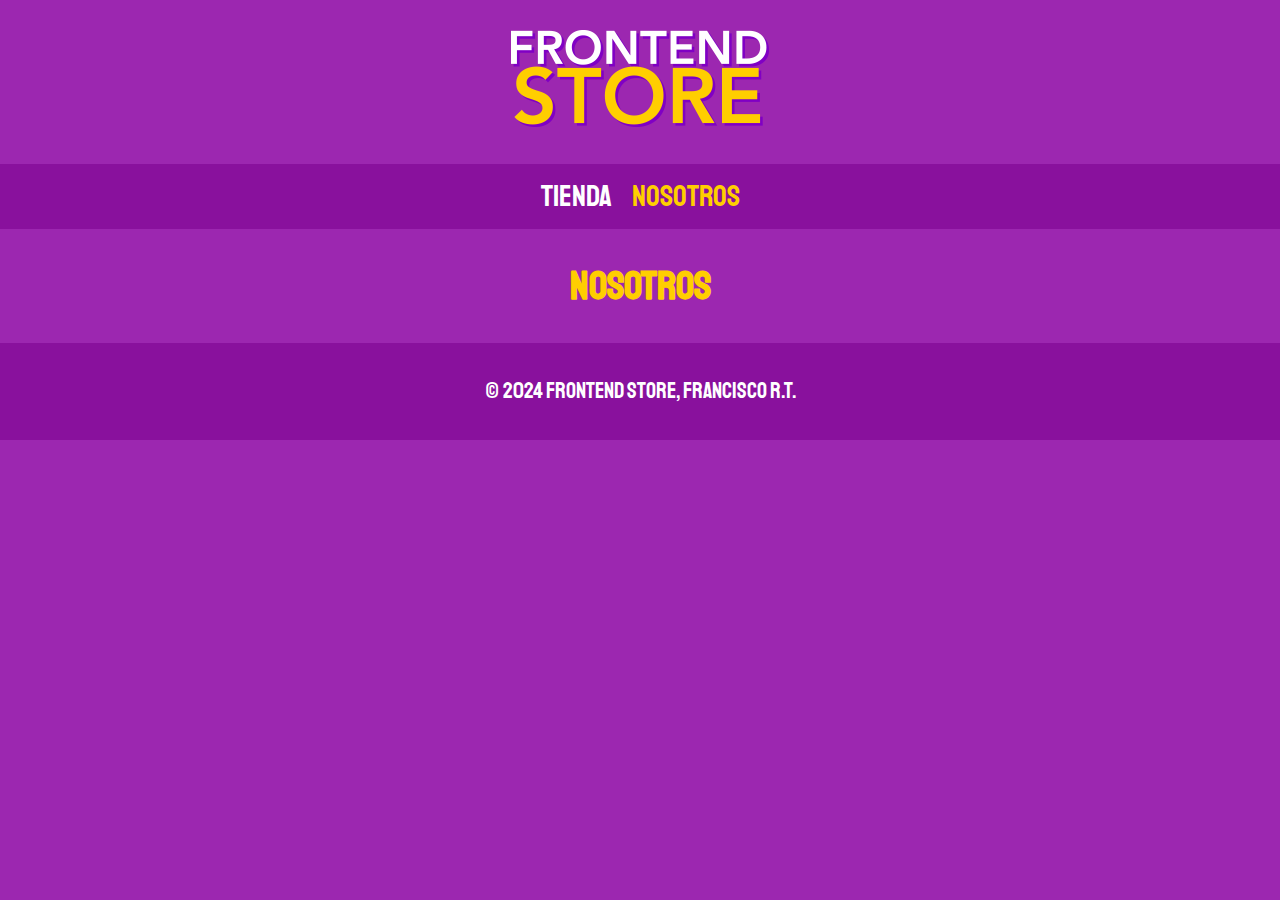
==== nosotros.html @ 58fcb18c "Archivos actualizados" ====
<!DOCTYPE html>
<html lang="es">
<head>
  <meta charset="UTF-8" />
  <meta name="viewport" content="width= , initial-scale=1.0" />
  <title>FrontEnd Store</title>
  <link rel="stylesheet" href="css/normalize.css" />
  <link
    href="https://fonts.googleapis.com/css2?family=Krub:ital,wght@0,200;0,300;0,400;0,500;0,600;0,700;1,200;1,300;1,400;1,500;1,600;1,700&family=Staatliches&display=swap"
    rel="stylesheet" />
  <link rel="upload" href="css/styles.css" as="styles" />
  <link rel="stylesheet" href="css/style.css" />
</head>
<body>

  <header class="header">
    <a href="index.html"> 
      <img class="header__logo" src="img/logo.png" alt="Logotipo"/> 
    </a>
  </header>

  <nav class="nav">
    <a class="nav__enlace" href="index.html">Tienda</a>
    <a class="nav__enlace nav__enlace--activo" href="nosotros.html">Nosotros</a>
  </nav>

  <main class="contenedor">
    <h1>
      Nosotros
    </h1>

  </main>

  <footer class="footer"> 
    <p class="footer__txt"> © 2024 FrontEnd Store, Francisco R.T.</p>
  </footer>

</body>
</html>
---- css/style.css ----
:root {
  --primario: #9c27b0;
  --primario-oscuro: #89119d;
  --secundario: #ffce00;
  --secundario-oscuro: rgb(233, 287, 2);
  --blanco: #ffffff;
  --negro: #000000;
  --fuente-principal: "Staatliches", sans-serif;
}

html {
  box-sizing: border-box;
  font-size: 62.5%;
  /*Escala 1 rem = 10 px*/
}

*,
*:before,
*:after {
  box-sizing: inherit;
}

/*Globales*/
body {
  background-color: var(--primario);
  font-size: 1.6rem;
  line-height: 1.5;
  /*Interlineado*/
}

p {
  font-size: 1.8rem;
  font-family: Arial, Helvetica, sans-serif;
  color: var(--blanco);
}

a {
  text-decoration: none;
}

img {
  max-width: 100%;
}

.contenedor {
  max-width: 120rem;
  margin: 0 auto;
  /*Centrar contenido*/
}

h1,
h2,
h3 {
  text-align: center;
  color: var(--secundario);
  font-family: var(--fuente-principal);
}

h1 {
  font-size: 4rem;
}

h2 {
  font-size: 3.2rem;
}

h3 {
  font-size: 2.4rem;
}

/*Header*/
.header {
  display: flex;
  justify-content: center;
}

.header__logo {
  margin: 3rem 0;
}

/*footer*/
.footer {
  background-color: var(--primario-oscuro);
  padding: 1rem 0;
  margin-top: 2rem;
}

.footer__txt {
  font-family: var(--fuente-principal);
  text-align: center;
  font-size: 2.2rem;
}

/*Navegación*/
.nav {
  background-color: var(--primario-oscuro);
  padding: 1rem 0;
  display: flex;
  justify-content: center;
  gap: 2rem;
}

.nav__enlace {
  font-family: var(--fuente-principal);
  color: var(--blanco);
  font-size: 3rem;
}

.nav__enlace:hover,
.nav__enlace--activo {
  color: var(--secundario);
}

/*Grid*/
.grid {
  display: grid;
  grid-template-columns: repeat(2, 1fr);
  gap: 2rem;
}

@media (min-width: 768px) {
  .grid {
    grid-template-columns: repeat(3, 1fr);
  }
}

/*Productos*/
.producto {
  background-color: var(--primario-oscuro);
  padding: 1rem;
}

.producto__img {
  width: 100%;
}

.producto__nombre {
  font-size: 4rem;
}

.producto__precio {
  font-size: 2.8rem;
  color: var(--secundario);
}

.producto__nombre,
.producto__precio {
  font-family: var(--fuente-principal);
  margin: 1rem 0;
  text-align: center;
  line-height: 1;
}

/*Gráficos*/
.grafico {
  min-height: 30rem;
  background-repeat: no-repeat;
  background-size: cover;
  grid-column: 1 / 3;
}

.grafico--camisas {
  grid-row: 2 / 3;
  background-image: url(../img/grafico1.jpg);
}

.grafico--node {
  grid-row: 8 / 9;
  background-image: url(../img/grafico2.jpg);  
}

@media (min-width: 768px) {
  .grafico--node {
    grid-row: 5 / 6;
    grid-column: 2 / 4;
  }
}
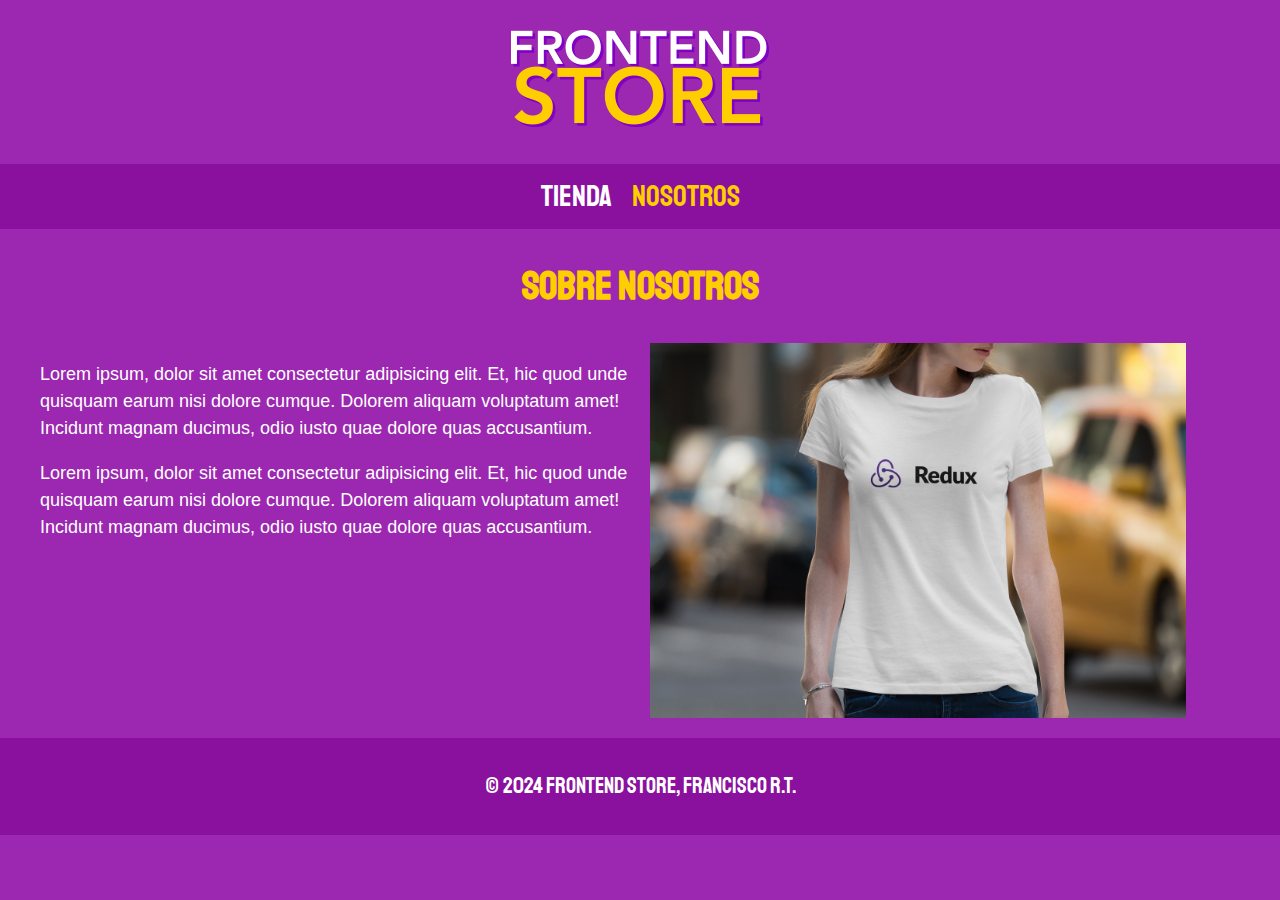
==== commit ee3cb794: "Cambios nuevos" ====
--- a/nosotros.html
+++ b/nosotros.html
@@ -1,39 +1,56 @@
 <!DOCTYPE html>
 <html lang="es">
-<head>
-  <meta charset="UTF-8" />
-  <meta name="viewport" content="width= , initial-scale=1.0" />
-  <title>FrontEnd Store</title>
-  <link rel="stylesheet" href="css/normalize.css" />
-  <link
-    href="https://fonts.googleapis.com/css2?family=Krub:ital,wght@0,200;0,300;0,400;0,500;0,600;0,700;1,200;1,300;1,400;1,500;1,600;1,700&family=Staatliches&display=swap"
-    rel="stylesheet" />
-  <link rel="upload" href="css/styles.css" as="styles" />
-  <link rel="stylesheet" href="css/style.css" />
-</head>
-<body>
+  <head>
+    <meta charset="UTF-8" />
+    <meta name="viewport" content="width= , initial-scale=1.0" />
+    <title>FrontEnd Store</title>
+    <link rel="stylesheet" href="css/normalize.css" />
+    <link
+      href="https://fonts.googleapis.com/css2?family=Krub:ital,wght@0,200;0,300;0,400;0,500;0,600;0,700;1,200;1,300;1,400;1,500;1,600;1,700&family=Staatliches&display=swap"
+      rel="stylesheet"
+    />
+    <link rel="upload" href="css/styles.css" as="styles" />
+    <link rel="stylesheet" href="css/style.css" />
+  </head>
+  <body>
+    <header class="header">
+      <a href="index.html">
+        <img class="header__logo" src="img/logo.png" alt="Logotipo" />
+      </a>
+    </header>
 
-  <header class="header">
-    <a href="index.html"> 
-      <img class="header__logo" src="img/logo.png" alt="Logotipo"/> 
-    </a>
-  </header>
+    <nav class="nav">
+      <a class="nav__enlace" href="index.html">Tienda</a>
+      <a class="nav__enlace nav__enlace--activo" href="nosotros.html"
+        >Nosotros</a
+      >
+    </nav>
 
-  <nav class="nav">
-    <a class="nav__enlace" href="index.html">Tienda</a>
-    <a class="nav__enlace nav__enlace--activo" href="nosotros.html">Nosotros</a>
-  </nav>
+    <main class="contenedor">
+      <h1>Sobre Nosotros</h1>
 
-  <main class="contenedor">
-    <h1>
-      Nosotros
-    </h1>
+      <div class="nosotros">
+        <div class="nosotros_contenido">
+          <p>
+            Lorem ipsum, dolor sit amet consectetur adipisicing elit. Et, hic
+            quod unde quisquam earum nisi dolore cumque. Dolorem aliquam
+            voluptatum amet! Incidunt magnam ducimus, odio iusto quae dolore
+            quas accusantium.
+          </p>
+          <p>
+            Lorem ipsum, dolor sit amet consectetur adipisicing elit. Et, hic
+            quod unde quisquam earum nisi dolore cumque. Dolorem aliquam
+            voluptatum amet! Incidunt magnam ducimus, odio iusto quae dolore
+            quas accusantium.
+          </p>
+        </div>
 
-  </main>
+        <img class="nosotros_imagen" src="/img/nosotros.jpg" alt="img nosotros">
+      </div>
+    </main>
 
-  <footer class="footer"> 
-    <p class="footer__txt"> © 2024 FrontEnd Store, Francisco R.T.</p>
-  </footer>
-
-</body>
-</html>+    <footer class="footer">
+      <p class="footer__txt">© 2024 FrontEnd Store, Francisco R.T.</p>
+    </footer>
+  </body>
+</html>
--- a/css/style.css
+++ b/css/style.css
@@ -175,3 +175,19 @@
     grid-column: 2 / 4;
   }
 }
+
+/*Grid Nosotros*/
+.nosotros{  
+  display: grid;
+  grid-template-columns: 1fr;
+  
+}
+
+@media (min-width: 768px) {
+  .nosotros{
+    grid-template-columns: repeat(2, 1fr);
+    gap: 2rem;
+  }
+  
+}
+
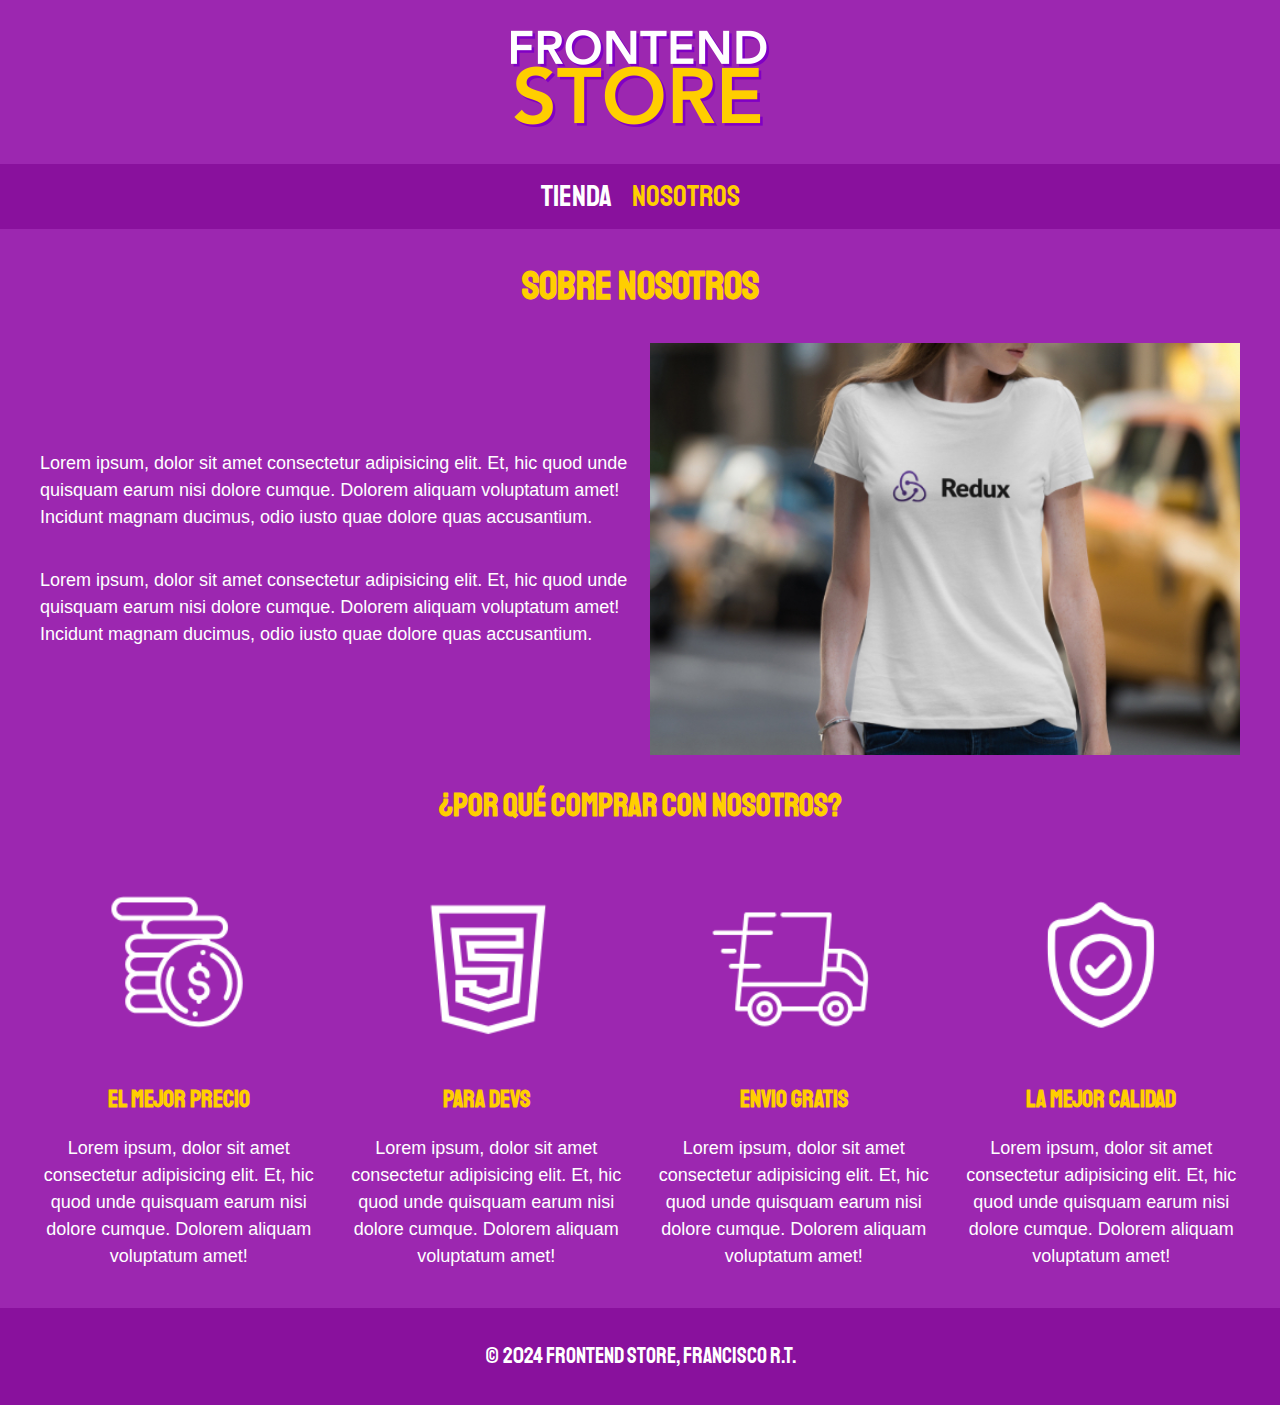
==== commit b63f0438: "Se agrego contenido del archivo" ====
--- a/nosotros.html
+++ b/nosotros.html
@@ -1,56 +1,96 @@
 <!DOCTYPE html>
 <html lang="es">
-  <head>
-    <meta charset="UTF-8" />
-    <meta name="viewport" content="width= , initial-scale=1.0" />
-    <title>FrontEnd Store</title>
-    <link rel="stylesheet" href="css/normalize.css" />
-    <link
-      href="https://fonts.googleapis.com/css2?family=Krub:ital,wght@0,200;0,300;0,400;0,500;0,600;0,700;1,200;1,300;1,400;1,500;1,600;1,700&family=Staatliches&display=swap"
-      rel="stylesheet"
-    />
-    <link rel="upload" href="css/styles.css" as="styles" />
-    <link rel="stylesheet" href="css/style.css" />
-  </head>
-  <body>
-    <header class="header">
-      <a href="index.html">
-        <img class="header__logo" src="img/logo.png" alt="Logotipo" />
-      </a>
-    </header>
 
-    <nav class="nav">
-      <a class="nav__enlace" href="index.html">Tienda</a>
-      <a class="nav__enlace nav__enlace--activo" href="nosotros.html"
-        >Nosotros</a
-      >
-    </nav>
+<head>
+  <meta charset="UTF-8" />
+  <meta name="viewport" content="width= , initial-scale=1.0" />
+  <title>FrontEnd Store</title>
+  <link rel="stylesheet" href="css/normalize.css" />
+  <link
+    href="https://fonts.googleapis.com/css2?family=Krub:ital,wght@0,200;0,300;0,400;0,500;0,600;0,700;1,200;1,300;1,400;1,500;1,600;1,700&family=Staatliches&display=swap"
+    rel="stylesheet" />
+  <link rel="upload" href="css/styles.css" as="styles" />
+  <link rel="stylesheet" href="css/style.css" />
+</head>
 
-    <main class="contenedor">
-      <h1>Sobre Nosotros</h1>
+<body>
+  <header class="header">
+    <a href="index.html">
+      <img class="header__logo" src="img/logo.png" alt="Logotipo" />
+    </a>
+  </header>
 
-      <div class="nosotros">
-        <div class="nosotros_contenido">
-          <p>
-            Lorem ipsum, dolor sit amet consectetur adipisicing elit. Et, hic
-            quod unde quisquam earum nisi dolore cumque. Dolorem aliquam
-            voluptatum amet! Incidunt magnam ducimus, odio iusto quae dolore
-            quas accusantium.
-          </p>
-          <p>
-            Lorem ipsum, dolor sit amet consectetur adipisicing elit. Et, hic
-            quod unde quisquam earum nisi dolore cumque. Dolorem aliquam
-            voluptatum amet! Incidunt magnam ducimus, odio iusto quae dolore
-            quas accusantium.
-          </p>
-        </div>
+  <nav class="nav">
+    <a class="nav__enlace" href="index.html">Tienda</a>
+    <a class="nav__enlace nav__enlace--activo" href="nosotros.html">Nosotros</a>
+  </nav>
 
-        <img class="nosotros_imagen" src="/img/nosotros.jpg" alt="img nosotros">
+  <main class="contenedor"> 
+    <h1>Sobre Nosotros</h1>
+
+    <div class="nosotros">
+      <div class="nosotros__contenido">
+        <p>
+          Lorem ipsum, dolor sit amet consectetur adipisicing elit. Et, hic
+          quod unde quisquam earum nisi dolore cumque. Dolorem aliquam
+          voluptatum amet! Incidunt magnam ducimus, odio iusto quae dolore
+          quas accusantium.
+        </p>
+        <p>
+          Lorem ipsum, dolor sit amet consectetur adipisicing elit. Et, hic
+          quod unde quisquam earum nisi dolore cumque. Dolorem aliquam
+          voluptatum amet! Incidunt magnam ducimus, odio iusto quae dolore
+          quas accusantium.
+        </p>
       </div>
-    </main>
 
-    <footer class="footer">
-      <p class="footer__txt">© 2024 FrontEnd Store, Francisco R.T.</p>
-    </footer>
-  </body>
-</html>
+      <img class="nosotros__imagen" src="/img/nosotros.jpg" alt="img nosotros">
+    </div>
+  </main>
+
+  <section class="contenedor comprar">
+    <h2 class="comprar__titulo">¿Por qué comprar con nosotros?</h2>
+    
+    <div class="bloques">
+
+      <div class="bloque">
+        <img class="bloque__imagen" src="/img/icono_1.png" alt="porque comprar"/>
+        <h3 class="bloque__titulo">El mejor precio</h3>
+        <p>Lorem ipsum, dolor sit amet consectetur adipisicing elit. Et, hic
+          quod unde quisquam earum nisi dolore cumque. Dolorem aliquam
+          voluptatum amet!</p>
+      </div> <!--Bloque-->
+
+      <div class="bloque">
+        <img class="bloque__imagen" src="/img/icono_2.png" alt="porque comprar"/>
+        <h3 class="bloque__titulo">Para Devs</h3>
+        <p>Lorem ipsum, dolor sit amet consectetur adipisicing elit. Et, hic
+          quod unde quisquam earum nisi dolore cumque. Dolorem aliquam
+          voluptatum amet!</p>
+      </div> <!--Bloque-->
+
+      <div class="bloque">
+        <img class="bloque__imagen" src="/img/icono_3.png" alt="porque comprar"/>
+        <h3 class="bloque__titulo">Envio gratis</h3>
+        <p>Lorem ipsum, dolor sit amet consectetur adipisicing elit. Et, hic
+          quod unde quisquam earum nisi dolore cumque. Dolorem aliquam
+          voluptatum amet!</p>
+      </div> <!--Bloque-->
+
+      <div class="bloque">
+        <img class="bloque__imagen" src="/img/icono_4.png" alt="porque comprar"/>
+        <h3 class="bloque__titulo">La mejor calidad</h3>
+        <p>Lorem ipsum, dolor sit amet consectetur adipisicing elit. Et, hic
+          quod unde quisquam earum nisi dolore cumque. Dolorem aliquam
+          voluptatum amet!</p>
+      </div> <!--Bloque-->
+
+    </div><!--Bloques-->
+  </section>
+
+  <footer class="footer">
+    <p class="footer__txt">© 2024 FrontEnd Store, Francisco R.T.</p>
+  </footer>
+</body>
+
+</html>--- a/css/style.css
+++ b/css/style.css
@@ -166,7 +166,7 @@
 
 .grafico--node {
   grid-row: 8 / 9;
-  background-image: url(../img/grafico2.jpg);  
+  background-image: url(../img/grafico2.jpg);
 }
 
 @media (min-width: 768px) {
@@ -177,17 +177,57 @@
 }
 
 /*Grid Nosotros*/
-.nosotros{  
+.nosotros {
   display: grid;
-  grid-template-columns: 1fr;
-  
+  grid-template-rows: repeat(2,auto);
 }
 
 @media (min-width: 768px) {
-  .nosotros{
+  .nosotros {
     grid-template-columns: repeat(2, 1fr);
-    gap: 2rem;
-  }
-  
-}
-
+    column-gap: 2rem;
+  }
+}
+
+.nosotros__contenido{
+  display: flex;
+  flex-direction: column;
+  justify-content: center;
+  align-items: center;
+}
+
+.nosotros__imagen{
+  grid-row: 1 / 2;
+  width: 100%;
+}
+
+@media(min-width: 768px){
+    .nosotros__imagen{
+      grid-column: 2 / 3;
+    }
+}
+
+/*iconos*/
+.bloques{
+  display:grid;
+  grid-template-columns: repeat(2, fr);
+  gap: 3rem;
+}
+
+@media(min-width: 768px){
+  .bloques{
+    grid-template-columns: repeat(4, 1fr);
+  }
+}
+
+.bloque{
+  text-align: center;
+}
+
+.bloque__titulo{
+  margin: 0;
+}
+
+.bloque__imagen{
+  width: 100%;
+}